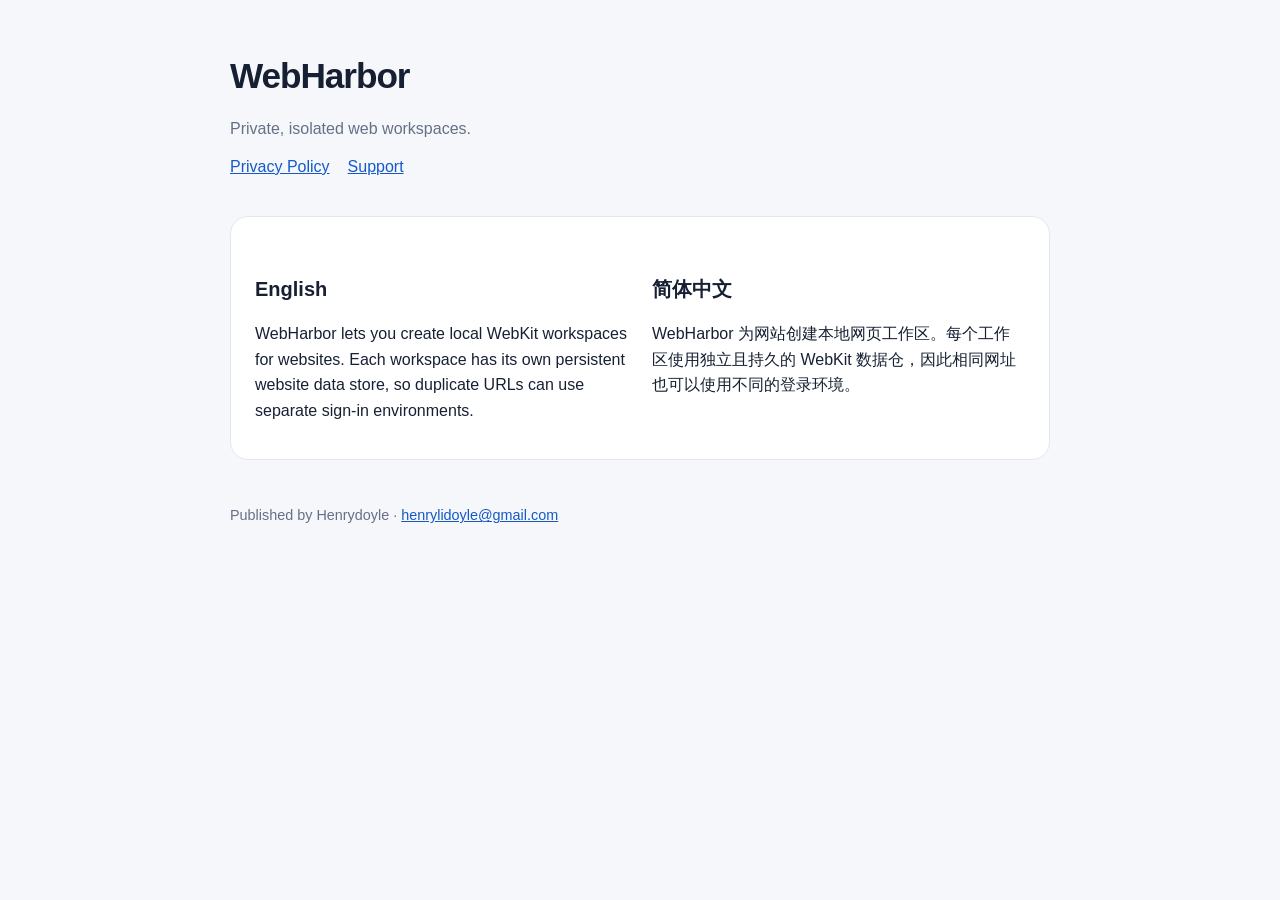
==== index.html @ f3111993 "Publish WebHarbor legal pages" ====
<!doctype html>
<html lang="en">
<head>
  <meta charset="utf-8">
  <meta name="viewport" content="width=device-width, initial-scale=1">
  <title>WebHarbor — Private web workspaces</title>
  <link rel="stylesheet" href="styles.css">
</head>
<body>
<main>
  <header>
    <h1>WebHarbor</h1>
    <p class="muted">Private, isolated web workspaces.</p>
    <nav><a href="privacy/">Privacy Policy</a><a href="support/">Support</a></nav>
  </header>
  <section class="card lang">
    <div>
      <h2>English</h2>
      <p>WebHarbor lets you create local WebKit workspaces for websites. Each workspace has its own persistent website data store, so duplicate URLs can use separate sign-in environments.</p>
    </div>
    <div lang="zh-Hans">
      <h2>简体中文</h2>
      <p>WebHarbor 为网站创建本地网页工作区。每个工作区使用独立且持久的 WebKit 数据仓，因此相同网址也可以使用不同的登录环境。</p>
    </div>
  </section>
  <footer class="muted">Published by Henrydoyle · <a href="mailto:henrylidoyle@gmail.com">henrylidoyle@gmail.com</a></footer>
</main>
</body>
</html>
---- styles.css ----
:root {
  color-scheme: light dark;
  font-family: -apple-system, BlinkMacSystemFont, "SF Pro Text", "Helvetica Neue", sans-serif;
  line-height: 1.6;
  background: #f5f7fb;
  color: #172033;
}

@media (prefers-color-scheme: dark) {
  :root { background: #10131a; color: #eef1f7; }
  .card { background: #1a1f2a; border-color: #2e3747; }
  a { color: #9bc1ff; }
}

body { margin: 0; }
main { max-width: 820px; margin: 0 auto; padding: 48px 20px 72px; }
header { margin-bottom: 36px; }
h1 { margin: 0 0 8px; font-size: 2.2rem; letter-spacing: -0.03em; }
h2 { margin-top: 32px; font-size: 1.25rem; }
p { margin: 12px 0; }
a { color: #1459c7; }
.muted { color: #667085; }
@media (prefers-color-scheme: dark) { .muted { color: #aab3c2; } }
.card { background: #fff; border: 1px solid #e2e7f0; border-radius: 18px; padding: 24px; margin: 18px 0; }
.lang { display: grid; grid-template-columns: 1fr 1fr; gap: 24px; }
@media (max-width: 640px) { .lang { grid-template-columns: 1fr; gap: 8px; } }
footer { margin-top: 44px; font-size: .9rem; }
nav a { margin-right: 18px; }
code { font-family: ui-monospace, SFMono-Regular, Menlo, monospace; }
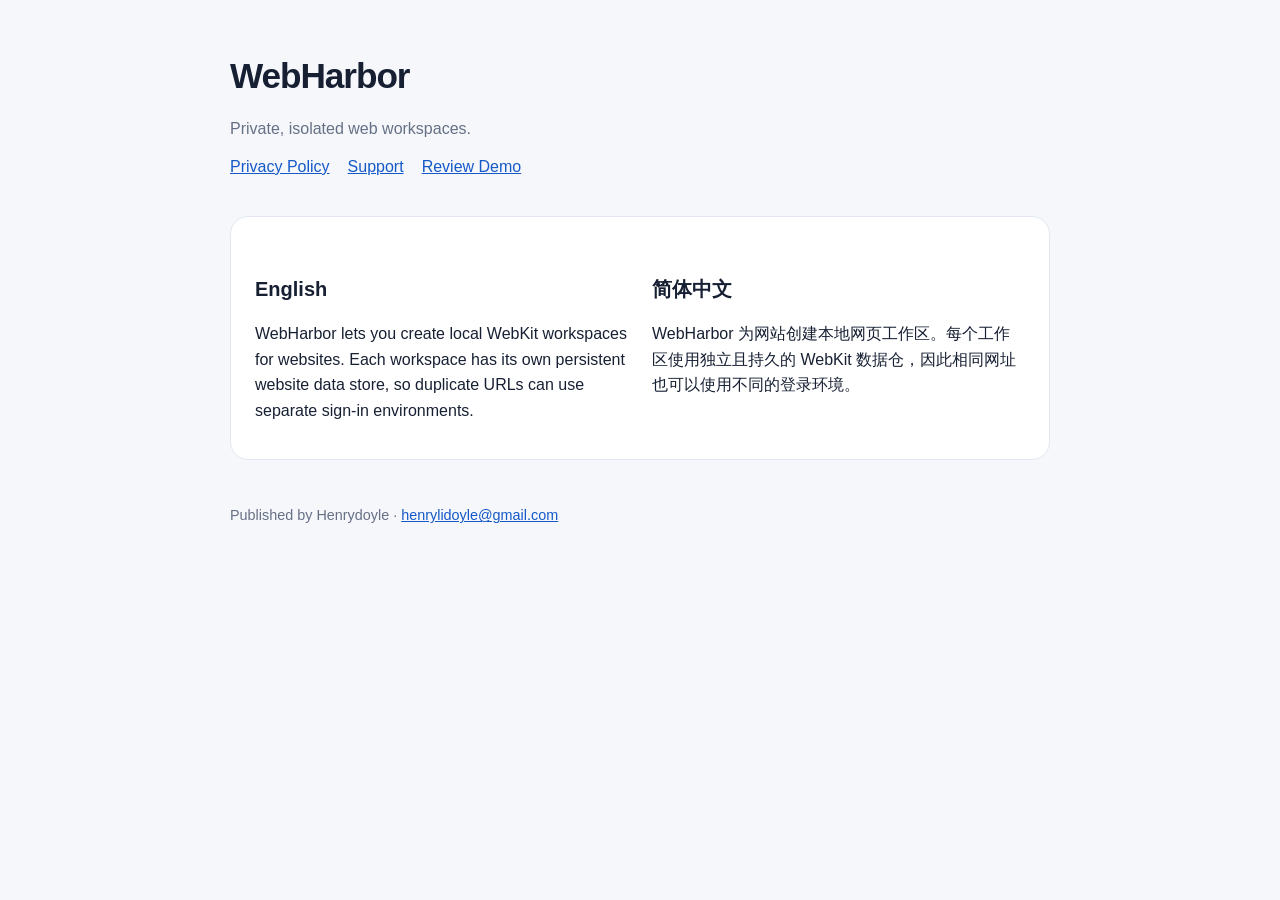
==== commit 6c07c254: "Add App Review demo page" ====
--- a/index.html
+++ b/index.html
@@ -11,7 +11,7 @@
   <header>
     <h1>WebHarbor</h1>
     <p class="muted">Private, isolated web workspaces.</p>
-    <nav><a href="privacy/">Privacy Policy</a><a href="support/">Support</a></nav>
+    <nav><a href="privacy/">Privacy Policy</a><a href="support/">Support</a><a href="webharbor-demo/">Review Demo</a></nav>
   </header>
   <section class="card lang">
     <div>
--- a/styles.css
+++ b/styles.css
@@ -27,3 +27,30 @@
 footer { margin-top: 44px; font-size: .9rem; }
 nav a { margin-right: 18px; }
 code { font-family: ui-monospace, SFMono-Regular, Menlo, monospace; }
+
+.demo-steps { padding-left: 1.5rem; }
+.demo-steps li { margin: 8px 0; }
+.demo-details { margin: 20px 0; }
+.demo-details div { display: grid; grid-template-columns: minmax(130px, 0.35fr) 1fr; gap: 14px; padding: 8px 0; border-bottom: 1px solid #e2e7f0; }
+.demo-details dt { font-weight: 600; }
+.demo-details dd { margin: 0; overflow-wrap: anywhere; }
+.demo-code { overflow-wrap: anywhere; word-break: break-word; }
+.demo-input { box-sizing: border-box; width: 100%; min-height: 44px; margin-top: 8px; padding: 9px 11px; border: 1px solid #c8d1df; border-radius: 10px; background: #fff; color: inherit; font: inherit; }
+.demo-actions { display: flex; flex-wrap: wrap; align-items: center; gap: 12px; margin-top: 16px; }
+.demo-button { display: inline-flex; align-items: center; justify-content: center; min-height: 44px; box-sizing: border-box; padding: 9px 14px; border: 1px solid #1459c7; border-radius: 10px; background: #1459c7; color: #fff; font: inherit; font-weight: 600; text-decoration: none; cursor: pointer; }
+.demo-button:hover { background: #0e47a2; color: #fff; }
+.demo-button-secondary { border-color: #9aa8bb; background: transparent; color: inherit; }
+.demo-button-secondary:hover { background: #edf2f8; color: inherit; }
+.demo-note { color: #667085; font-size: .95rem; }
+.demo-status { min-height: 1.6em; margin-bottom: 0; color: #1459c7; font-weight: 600; }
+.demo-check { margin-top: 18px; }
+@media (prefers-color-scheme: dark) {
+  .demo-details div { border-color: #2e3747; }
+  .demo-input { border-color: #3a4659; background: #111722; }
+  .demo-button-secondary:hover { background: #273143; }
+  .demo-status { color: #9bc1ff; }
+}
+@media (max-width: 640px) {
+  .demo-details div { grid-template-columns: 1fr; gap: 3px; }
+  .demo-button { width: 100%; }
+}
